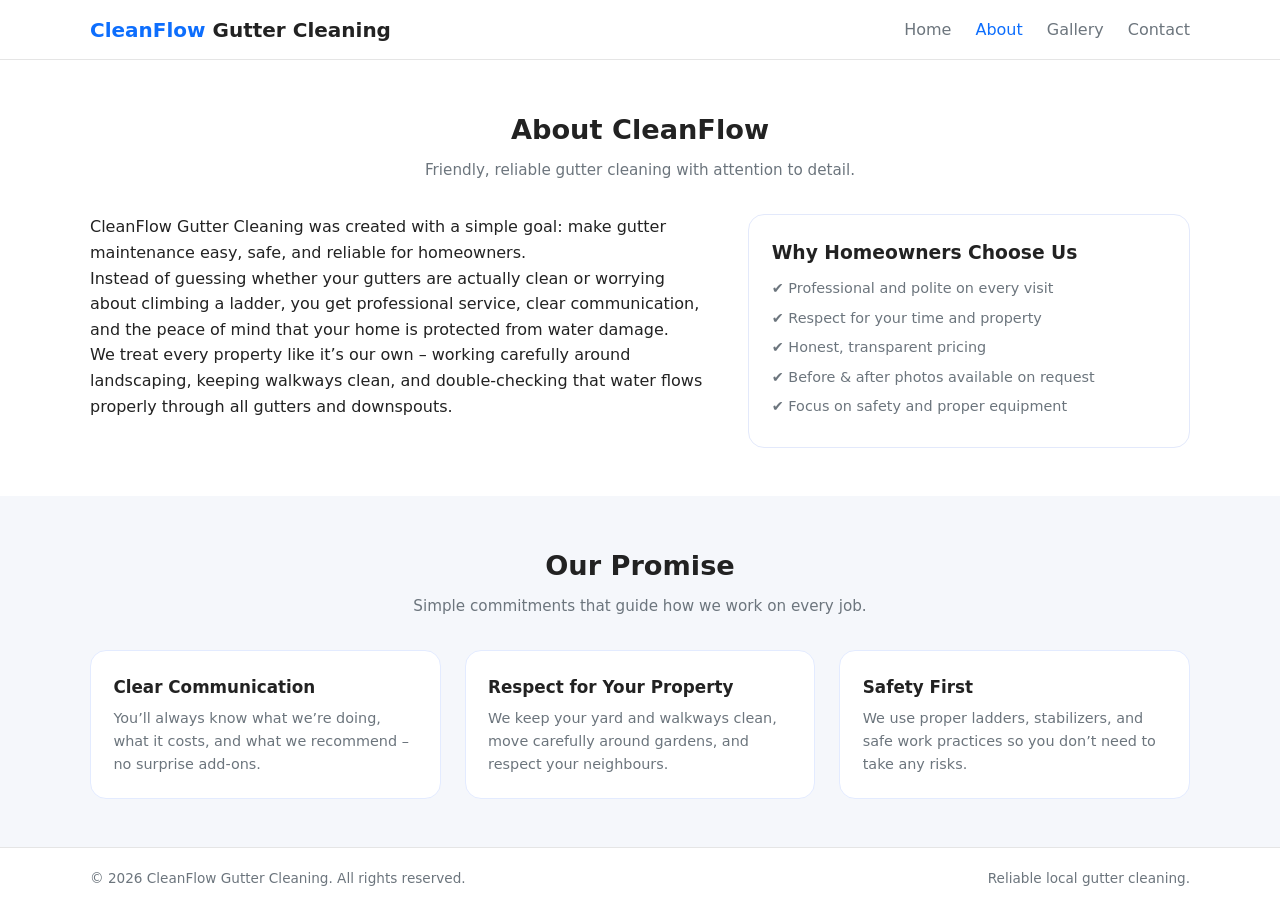
==== about.html @ 400c5cf8 "Add files via upload" ====
<!DOCTYPE html>
<html lang="en">
<head>
  <meta charset="UTF-8">
  <title>About | CleanFlow Gutter Cleaning</title>
  <meta name="viewport" content="width=device-width, initial-scale=1">
  <meta name="description" content="Learn more about CleanFlow Gutter Cleaning – who we are, how we work, and why homeowners trust us.">
  <link rel="stylesheet" href="style.css">
</head>
<body>
<header>
  <div class="container navbar">
    <div class="logo">CleanFlow <span>Gutter Cleaning</span></div>
    <nav>
      <ul>
        <li><a href="index.html">Home</a></li>
        <li><a href="about.html" class="active">About</a></li>
        <li><a href="gallery.html">Gallery</a></li>
        <li><a href="contact.html">Contact</a></li>
      </ul>
    </nav>
  </div>
</header>

<main>
  <section class="section">
    <div class="container">
      <div class="section-title">
        <h2>About CleanFlow</h2>
        <p>Friendly, reliable gutter cleaning with attention to detail.</p>
      </div>

      <div class="about-layout">
        <div>
          <p>
            CleanFlow Gutter Cleaning was created with a simple goal: make gutter maintenance easy,
            safe, and reliable for homeowners.
          </p>
          <p>
            Instead of guessing whether your gutters are actually clean or worrying about climbing
            a ladder, you get professional service, clear communication, and the peace of mind that
            your home is protected from water damage.
          </p>
          <p>
            We treat every property like it’s our own – working carefully around landscaping, keeping
            walkways clean, and double-checking that water flows properly through all gutters and
            downspouts.
          </p>
        </div>

        <aside class="about-highlight">
          <h3>Why Homeowners Choose Us</h3>
          <ul>
            <li>✔ Professional and polite on every visit</li>
            <li>✔ Respect for your time and property</li>
            <li>✔ Honest, transparent pricing</li>
            <li>✔ Before & after photos available on request</li>
            <li>✔ Focus on safety and proper equipment</li>
          </ul>
        </aside>
      </div>
    </div>
  </section>

  <section class="section section-light">
    <div class="container">
      <div class="section-title">
        <h2>Our Promise</h2>
        <p>Simple commitments that guide how we work on every job.</p>
      </div>

      <div class="services-grid">
        <div class="service-card">
          <h3>Clear Communication</h3>
          <p>
            You’ll always know what we’re doing, what it costs, and what we recommend – no surprise add-ons.
          </p>
        </div>
        <div class="service-card">
          <h3>Respect for Your Property</h3>
          <p>
            We keep your yard and walkways clean, move carefully around gardens, and respect your neighbours.
          </p>
        </div>
        <div class="service-card">
          <h3>Safety First</h3>
          <p>
            We use proper ladders, stabilizers, and safe work practices so you don’t need to take any risks.
          </p>
        </div>
      </div>
    </div>
  </section>
</main>

<footer>
  <div class="container footer-inner">
    <span>© <span id="year"></span> CleanFlow Gutter Cleaning. All rights reserved.</span>
    <span>Reliable local gutter cleaning.</span>
  </div>
</footer>

<script>
  document.getElementById('year').textContent = new Date().getFullYear();
</script>
</body>
</html>
---- style.css ----
/* General reset */
* {
  margin: 0;
  padding: 0;
  box-sizing: border-box;
}

:root {
  --primary: #0d6efd;
  --primary-dark: #0a4fb8;
  --light: #f5f7fb;
  --text: #222;
  --muted: #6c757d;
}

body {
  font-family: system-ui, -apple-system, BlinkMacSystemFont, "Segoe UI", sans-serif;
  color: var(--text);
  background-color: #ffffff;
  line-height: 1.6;
}

/* Layout utility */
.container {
  width: 90%;
  max-width: 1100px;
  margin: 0 auto;
}

/* Header / Nav */
header {
  background-color: #ffffff;
  border-bottom: 1px solid #e5e5e5;
  position: sticky;
  top: 0;
  z-index: 10;
}

.navbar {
  display: flex;
  align-items: center;
  justify-content: space-between;
  padding: 0.85rem 0;
}

.logo {
  font-weight: 700;
  font-size: 1.25rem;
  color: var(--primary);
}

.logo span {
  color: var(--text);
}

nav ul {
  list-style: none;
  display: flex;
  gap: 1.5rem;
}

nav a {
  text-decoration: none;
  color: var(--muted);
  font-weight: 500;
  transition: color 0.2s ease;
}

nav a:hover,
nav a.active {
  color: var(--primary);
}

/* Hero */
.hero {
  background: linear-gradient(135deg, #ffffff, #e8f1ff);
  padding: 3.5rem 0 3rem;
}

.hero-inner {
  display: grid;
  grid-template-columns: minmax(0, 1.5fr) minmax(0, 1fr);
  gap: 2.5rem;
  align-items: center;
}

.hero h1 {
  font-size: clamp(2.1rem, 4vw, 2.7rem);
  margin-bottom: 0.75rem;
}

.hero p.hero-subtitle {
  color: var(--muted);
  font-size: 1rem;
  margin-bottom: 1.5rem;
}

.hero-badges {
  display: flex;
  flex-wrap: wrap;
  gap: 0.75rem;
  margin-bottom: 1.5rem;
}

.badge {
  background-color: #ffffff;
  border-radius: 999px;
  padding: 0.35rem 0.9rem;
  font-size: 0.8rem;
  border: 1px solid #dde5f5;
  display: inline-flex;
  align-items: center;
  gap: 0.4rem;
  color: var(--muted);
}

.badge-dot {
  width: 8px;
  height: 8px;
  border-radius: 50%;
  background-color: var(--primary);
}

.hero-cta {
  display: flex;
  flex-wrap: wrap;
  gap: 0.8rem;
  align-items: center;
  margin-bottom: 1rem;
}

.btn {
  display: inline-flex;
  align-items: center;
  justify-content: center;
  padding: 0.7rem 1.4rem;
  border-radius: 999px;
  font-weight: 600;
  font-size: 0.95rem;
  text-decoration: none;
  cursor: pointer;
  border: none;
  transition: background-color 0.2s ease, transform 0.1s ease, box-shadow 0.1s ease;
}

.btn-primary {
  background-color: var(--primary);
  color: #ffffff;
  box-shadow: 0 8px 18px rgba(13, 110, 253, 0.3);
}

.btn-primary:hover {
  background-color: var(--primary-dark);
  transform: translateY(-1px);
  box-shadow: 0 10px 24px rgba(13, 110, 253, 0.35);
}

.btn-outline {
  background-color: #ffffff;
  color: var(--primary);
  border: 1px solid #c5d6ff;
}

.btn-outline:hover {
  background-color: #f0f3ff;
}

/* Hero secondary text */
.hero-note {
  font-size: 0.85rem;
  color: var(--muted);
}

/* Hero image block */
.hero-card {
  background-color: #ffffff;
  border-radius: 1rem;
  border: 1px solid #dde5f5;
  padding: 1.4rem;
  box-shadow: 0 14px 30px rgba(15, 35, 75, 0.08);
}

.hero-card-title {
  font-weight: 600;
  margin-bottom: 0.5rem;
}

.hero-card-line {
  display: flex;
  justify-content: space-between;
  margin-top: 0.3rem;
  font-size: 0.9rem;
}

.hero-card-line span.label {
  color: var(--muted);
}

.hero-card-line span.value {
  font-weight: 600;
}

.hero-status {
  margin-top: 1rem;
  padding-top: 0.8rem;
  border-top: 1px dashed #e0e7f7;
  font-size: 0.85rem;
  color: var(--muted);
}

/* Sections */
.section {
  padding: 3rem 0;
}

.section-light {
  background-color: var(--light);
}

.section-title {
  text-align: center;
  margin-bottom: 2rem;
}

.section-title h2 {
  font-size: 1.7rem;
  margin-bottom: 0.4rem;
}

.section-title p {
  color: var(--muted);
  font-size: 0.95rem;
}

/* Services */
.services-grid {
  display: grid;
  grid-template-columns: repeat(auto-fit, minmax(230px, 1fr));
  gap: 1.5rem;
}

.service-card {
  background-color: #ffffff;
  border-radius: 1rem;
  border: 1px solid #e3ebff;
  padding: 1.4rem;
}

.service-card h3 {
  margin-bottom: 0.4rem;
  font-size: 1.05rem;
}

.service-card p {
  color: var(--muted);
  font-size: 0.9rem;
}

/* Steps / Process */
.process-grid {
  display: grid;
  grid-template-columns: repeat(auto-fit, minmax(230px, 1fr));
  gap: 1.5rem;
}

.process-step {
  background-color: #ffffff;
  border-radius: 0.9rem;
  padding: 1.2rem;
  border: 1px dashed #d7e3ff;
}

.process-step-number {
  width: 28px;
  height: 28px;
  border-radius: 999px;
  background-color: var(--primary);
  color: #ffffff;
  font-size: 0.85rem;
  display: flex;
  align-items: center;
  justify-content: center;
  margin-bottom: 0.6rem;
}

.process-step h3 {
  font-size: 1rem;
  margin-bottom: 0.3rem;
}

.process-step p {
  font-size: 0.9rem;
  color: var(--muted);
}

/* About page */
.about-layout {
  display: grid;
  grid-template-columns: minmax(0, 1.4fr) minmax(0, 1fr);
  gap: 2.5rem;
  align-items: flex-start;
}

.about-highlight {
  background-color: #ffffff;
  border-radius: 1rem;
  border: 1px solid #e3e9fb;
  padding: 1.4rem;
}

.about-highlight h3 {
  margin-bottom: 0.6rem;
}

.about-highlight ul {
  list-style: none;
  padding-left: 0;
}

.about-highlight li {
  font-size: 0.9rem;
  color: var(--muted);
  margin-bottom: 0.4rem;
}

/* Contact page */
.contact-grid {
  display: grid;
  grid-template-columns: minmax(0, 1.4fr) minmax(0, 1fr);
  gap: 2.2rem;
  align-items: flex-start;
}

.contact-form {
  background-color: #ffffff;
  border-radius: 1rem;
  border: 1px solid #e3ebff;
  padding: 1.4rem;
}

.contact-form h2 {
  margin-bottom: 0.3rem;
}

.contact-form p {
  color: var(--muted);
  font-size: 0.9rem;
  margin-bottom: 1rem;
}

.form-row {
  display: flex;
  gap: 1rem;
}

.form-group {
  margin-bottom: 0.9rem;
  flex: 1;
}

label {
  display: block;
  font-size: 0.85rem;
  margin-bottom: 0.25rem;
  font-weight: 500;
}

input,
textarea {
  width: 100%;
  padding: 0.55rem 0.7rem;
  border-radius: 0.6rem;
  border: 1px solid #d3ddf3;
  font-size: 0.9rem;
  font-family: inherit;
  outline: none;
  transition: border-color 0.15s ease, box-shadow 0.15s ease;
}

input:focus,
textarea:focus {
  border-color: var(--primary);
  box-shadow: 0 0 0 1px rgba(13, 110, 253, 0.18);
}

textarea {
  min-height: 120px;
  resize: vertical;
}

/* Contact info */
.contact-info-box {
  background-color: var(--light);
  border-radius: 1rem;
  padding: 1.4rem;
  border: 1px solid #e3ebff;
}

.contact-info-box h3 {
  margin-bottom: 0.4rem;
}

.contact-info-box p {
  font-size: 0.9rem;
  color: var(--muted);
  margin-bottom: 0.6rem;
}

.contact-list {
  list-style: none;
  font-size: 0.9rem;
}

.contact-list li {
  margin-bottom: 0.4rem;
}

/* Gallery */
.gallery-grid {
  display: grid;
  grid-template-columns: repeat(auto-fit, minmax(220px, 1fr));
  gap: 1rem;
}

.gallery-item {
  background-color: #ffffff;
  border-radius: 0.9rem;
  overflow: hidden;
  border: 1px solid #e3ebff;
}

.gallery-image {
  background-color: #d3e4ff;
  height: 170px;
  display: flex;
  align-items: center;
  justify-content: center;
  color: #ffffff;
  font-weight: 600;
  font-size: 1rem;
}

.gallery-caption {
  padding: 0.7rem 0.9rem 0.9rem;
  font-size: 0.85rem;
  color: var(--muted);
}

/* Footer */
footer {
  border-top: 1px solid #e5e5e5;
  padding: 1.2rem 0;
  background-color: #ffffff;
  font-size: 0.85rem;
  color: var(--muted);
}

.footer-inner {
  display: flex;
  flex-wrap: wrap;
  justify-content: space-between;
  gap: 0.75rem;
}

/* Responsive */
@media (max-width: 840px) {
  .hero-inner,
  .about-layout,
  .contact-grid {
    grid-template-columns: 1fr;
  }

  nav ul {
    gap: 0.9rem;
  }

  .navbar {
    flex-wrap: wrap;
    gap: 0.5rem;
  }
}

@media (max-width: 600px) {
  .hero {
    padding-top: 2.6rem;
  }

  .hero-cta {
    flex-direction: column;
    align-items: flex-start;
  }

  .footer-inner {
    flex-direction: column;
    align-items: flex-start;
  }
}
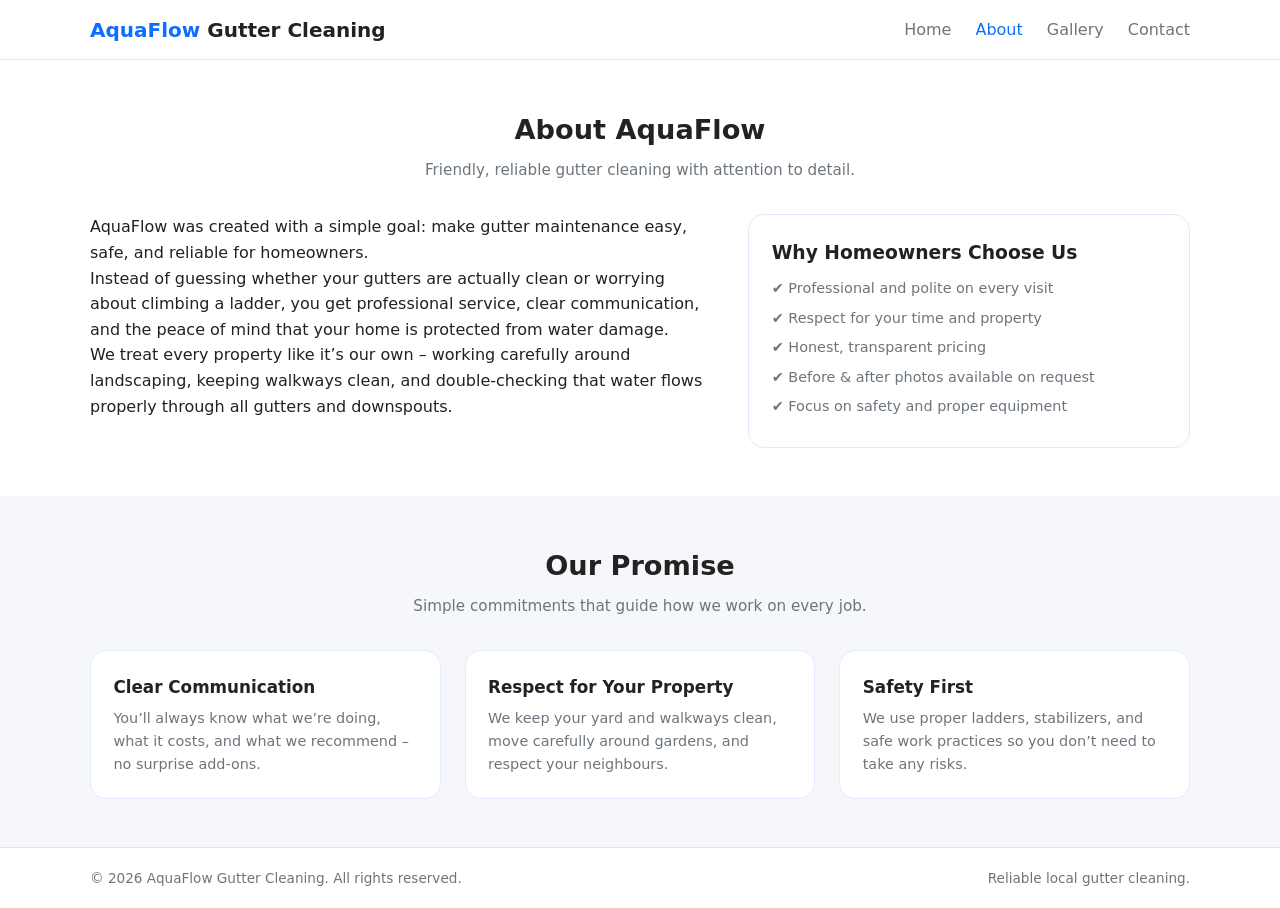
==== commit ba7faa79: "Update about.html" ====
--- a/about.html
+++ b/about.html
@@ -2,7 +2,7 @@
 <html lang="en">
 <head>
   <meta charset="UTF-8">
-  <title>About | CleanFlow Gutter Cleaning</title>
+  <title>About | AquaFlow</title>
   <meta name="viewport" content="width=device-width, initial-scale=1">
   <meta name="description" content="Learn more about CleanFlow Gutter Cleaning – who we are, how we work, and why homeowners trust us.">
   <link rel="stylesheet" href="style.css">
@@ -10,7 +10,7 @@
 <body>
 <header>
   <div class="container navbar">
-    <div class="logo">CleanFlow <span>Gutter Cleaning</span></div>
+    <div class="logo">AquaFlow <span>Gutter Cleaning</span></div>
     <nav>
       <ul>
         <li><a href="index.html">Home</a></li>
@@ -26,14 +26,14 @@
   <section class="section">
     <div class="container">
       <div class="section-title">
-        <h2>About CleanFlow</h2>
+        <h2>About AquaFlow</h2>
         <p>Friendly, reliable gutter cleaning with attention to detail.</p>
       </div>
 
       <div class="about-layout">
         <div>
           <p>
-            CleanFlow Gutter Cleaning was created with a simple goal: make gutter maintenance easy,
+            AquaFlow was created with a simple goal: make gutter maintenance easy,
             safe, and reliable for homeowners.
           </p>
           <p>
@@ -95,7 +95,7 @@
 
 <footer>
   <div class="container footer-inner">
-    <span>© <span id="year"></span> CleanFlow Gutter Cleaning. All rights reserved.</span>
+    <span>© <span id="year"></span> AquaFlow Gutter Cleaning. All rights reserved.</span>
     <span>Reliable local gutter cleaning.</span>
   </div>
 </footer>
